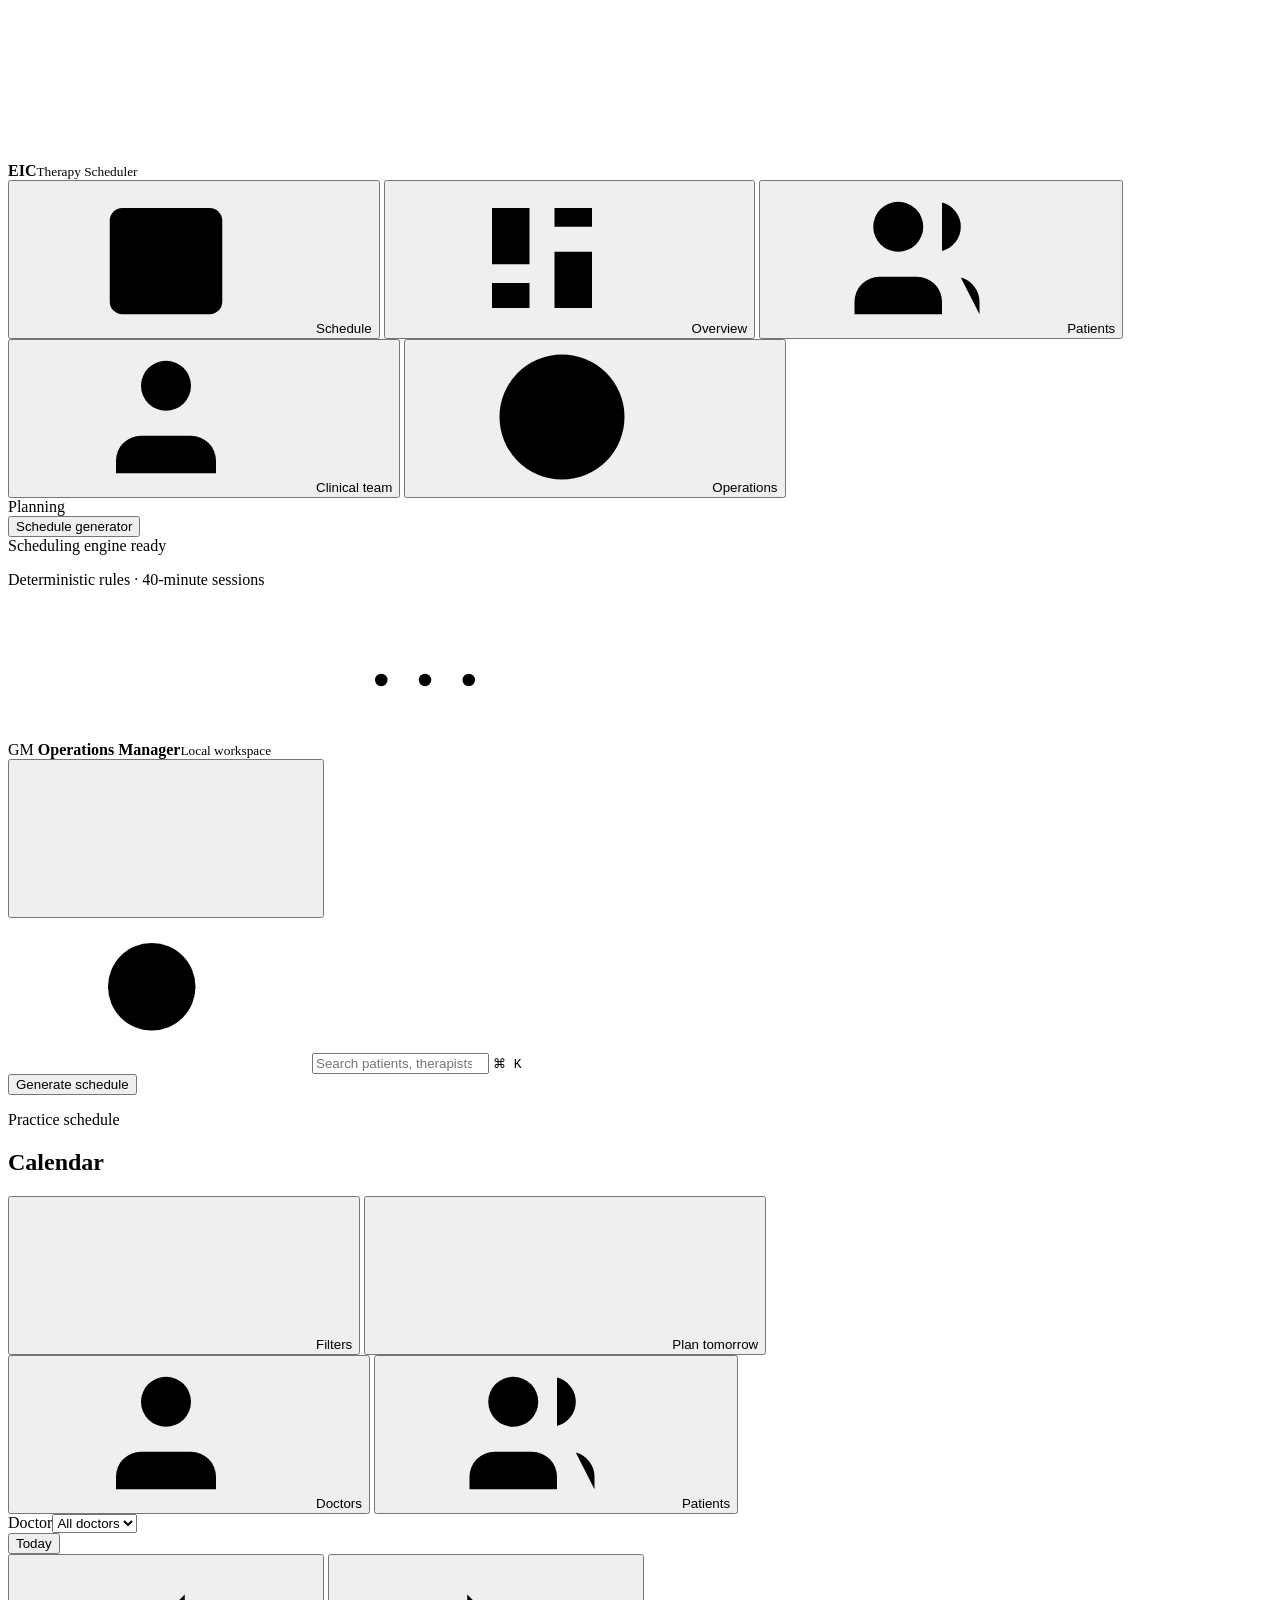
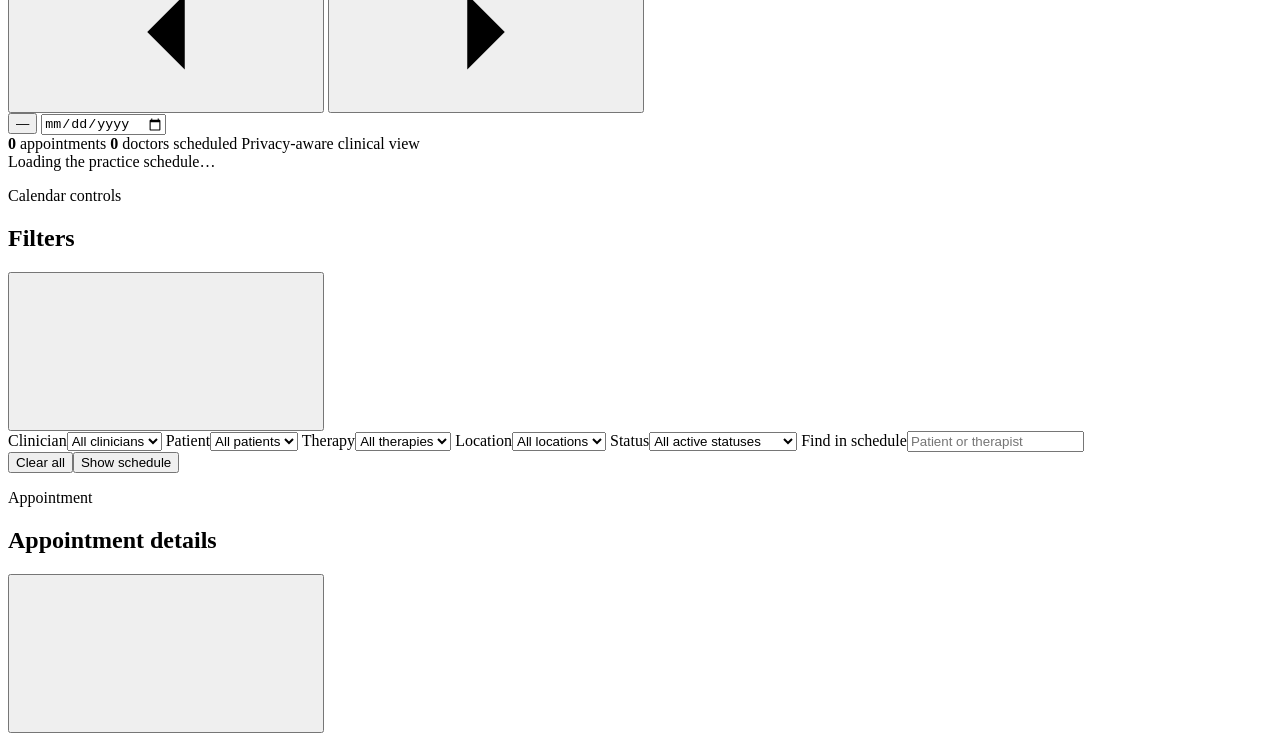
==== web/index.html @ 05a81a02 "Update Therapy Scheduler workflows" ====
<!doctype html>
<html lang="en">
<head>
  <meta charset="utf-8">
  <meta name="viewport" content="width=device-width, initial-scale=1">
  <meta name="theme-color" content="#0c2530">
  <meta name="description" content="EIC therapy scheduling workspace for clinical teams.">
  <title>EIC Therapy Scheduler</title>
  <link rel="preconnect" href="https://fonts.googleapis.com">
  <link rel="preconnect" href="https://fonts.gstatic.com" crossorigin>
  <link href="https://fonts.googleapis.com/css2?family=DM+Sans:wght@400;500;600;700&family=Manrope:wght@600;700&display=swap" rel="stylesheet">
  <link rel="stylesheet" href="/styles.css">
</head>
<body>
  <svg class="icon-sprite" aria-hidden="true">
    <symbol id="i-calendar" viewBox="0 0 24 24"><path d="M7 2v3M17 2v3M3.5 9h17M5 4h14a2 2 0 0 1 2 2v13a2 2 0 0 1-2 2H5a2 2 0 0 1-2-2V6a2 2 0 0 1 2-2Z"/></symbol>
    <symbol id="i-overview" viewBox="0 0 24 24"><path d="M4 13h6V4H4v9Zm0 7h6v-4H4v4Zm10 0h6v-9h-6v9Zm0-13h6V4h-6v3Z"/></symbol>
    <symbol id="i-patients" viewBox="0 0 24 24"><path d="M16 21v-2a4 4 0 0 0-4-4H6a4 4 0 0 0-4 4v2M9 11a4 4 0 1 0 0-8 4 4 0 0 0 0 8ZM22 21v-2a4 4 0 0 0-3-3.87M16 3.13a4 4 0 0 1 0 7.75"/></symbol>
    <symbol id="i-team" viewBox="0 0 24 24"><path d="M20 21v-2a4 4 0 0 0-4-4H8a4 4 0 0 0-4 4v2M12 11a4 4 0 1 0 0-8 4 4 0 0 0 0 8Z"/></symbol>
    <symbol id="i-operations" viewBox="0 0 24 24"><path d="M12 22a10 10 0 1 0 0-20 10 10 0 0 0 0 20ZM12 6v6l4 2"/></symbol>
    <symbol id="i-search" viewBox="0 0 24 24"><circle cx="11" cy="11" r="7"/><path d="m20 20-4-4"/></symbol>
    <symbol id="i-filter" viewBox="0 0 24 24"><path d="M4 5h16M7 12h10M10 19h4"/></symbol>
    <symbol id="i-chevron-left" viewBox="0 0 24 24"><path d="m15 18-6-6 6-6"/></symbol>
    <symbol id="i-chevron-right" viewBox="0 0 24 24"><path d="m9 18 6-6-6-6"/></symbol>
    <symbol id="i-plus" viewBox="0 0 24 24"><path d="M12 5v14M5 12h14"/></symbol>
    <symbol id="i-close" viewBox="0 0 24 24"><path d="m6 6 12 12M18 6 6 18"/></symbol>
    <symbol id="i-location" viewBox="0 0 24 24"><path d="M20 10c0 5-8 12-8 12S4 15 4 10a8 8 0 1 1 16 0Z"/><circle cx="12" cy="10" r="2.5"/></symbol>
    <symbol id="i-clock" viewBox="0 0 24 24"><circle cx="12" cy="12" r="9"/><path d="M12 7v5l3 2"/></symbol>
    <symbol id="i-user" viewBox="0 0 24 24"><circle cx="12" cy="8" r="4"/><path d="M4 21a8 8 0 0 1 16 0"/></symbol>
    <symbol id="i-activity" viewBox="0 0 24 24"><path d="M3 12h4l2-7 4 14 2-7h6"/></symbol>
    <symbol id="i-alert" viewBox="0 0 24 24"><path d="M12 3 2.5 20h19L12 3Z"/><path d="M12 9v4M12 17h.01"/></symbol>
    <symbol id="i-bell" viewBox="0 0 24 24"><path d="M18 8a6 6 0 0 0-12 0c0 7-3 7-3 9h18c0-2-3-2-3-9ZM10 21h4"/></symbol>
    <symbol id="i-menu" viewBox="0 0 24 24"><path d="M4 7h16M4 12h16M4 17h16"/></symbol>
    <symbol id="i-more" viewBox="0 0 24 24"><circle cx="5" cy="12" r="1"/><circle cx="12" cy="12" r="1"/><circle cx="19" cy="12" r="1"/></symbol>
    <symbol id="i-check" viewBox="0 0 24 24"><path d="m5 12 4 4L19 6"/></symbol>
    <symbol id="i-arrow" viewBox="0 0 24 24"><path d="M5 12h14M13 6l6 6-6 6"/></symbol>
    <symbol id="i-sparkles" viewBox="0 0 24 24"><path d="m12 3 1.6 4.4L18 9l-4.4 1.6L12 15l-1.6-4.4L6 9l4.4-1.6L12 3Z"/><path d="m19 14 .8 2.2L22 17l-2.2.8L19 20l-.8-2.2L16 17l2.2-.8L19 14ZM5 15l.6 1.4L7 17l-1.4.6L5 19l-.6-1.4L3 17l1.4-.6L5 15Z"/></symbol>
  </svg>

  <div class="app-shell">
    <aside class="sidebar" id="sidebar">
      <div class="brand">
        <span class="brand-mark" aria-hidden="true"><span></span><span></span><span></span></span>
        <span class="brand-copy"><strong>EIC</strong><small>Therapy Scheduler</small></span>
      </div>
      <nav class="primary-nav" aria-label="Primary navigation">
        <button class="nav-item active" data-view="schedule"><svg><use href="#i-calendar"/></svg><span>Schedule</span></button>
        <button class="nav-item" data-view="overview"><svg><use href="#i-overview"/></svg><span>Overview</span></button>
        <button class="nav-item" data-view="patients"><svg><use href="#i-patients"/></svg><span>Patients</span></button>
        <button class="nav-item" data-view="team"><svg><use href="#i-team"/></svg><span>Clinical team</span></button>
        <button class="nav-item" data-view="operations"><svg><use href="#i-operations"/></svg><span>Operations</span><span class="nav-badge" id="attentionBadge" hidden>0</span></button>
      </nav>
      <div class="nav-section-label">Planning</div>
      <nav class="primary-nav" aria-label="Planning navigation">
        <button class="nav-item" data-view="generator"><span>Schedule generator</span></button>
      </nav>
      <div class="sidebar-spacer"></div>
      <div class="system-card">
        <div class="system-line"><span class="status-dot"></span><span>Scheduling engine ready</span></div>
        <p>Deterministic rules · 40-minute sessions</p>
      </div>
      <div class="user-chip">
        <span class="avatar">GM</span>
        <span><strong>Operations Manager</strong><small>Local workspace</small></span>
        <svg><use href="#i-more"/></svg>
      </div>
    </aside>

    <div class="main-shell">
      <header class="topbar">
        <button class="icon-button mobile-menu" id="menuButton" aria-label="Open menu"><svg><use href="#i-menu"/></svg></button>
        <div class="global-search">
          <svg><use href="#i-search"/></svg>
          <input type="search" id="globalSearch" placeholder="Search patients, therapists, appointments" aria-label="Search">
          <kbd>⌘ K</kbd>
        </div>
        <div class="top-actions">
          <button class="primary-button compact" data-view-link="generator">Generate schedule</button>
        </div>
      </header>

      <main id="mainContent" tabindex="-1">
        <section class="view active" id="view-schedule" aria-labelledby="scheduleTitle">
          <div class="page-heading schedule-heading">
            <div>
              <p class="eyebrow">Practice schedule</p>
              <h1 id="scheduleTitle">Calendar</h1>
            </div>
            <div class="heading-actions">
              <button class="secondary-button" id="filterButton"><svg><use href="#i-filter"/></svg>Filters <span class="filter-count" id="filterCount" hidden>0</span></button>
              <button class="primary-button" data-view-link="generator"><svg><use href="#i-plus"/></svg><span>Plan tomorrow</span></button>
            </div>
          </div>

          <div class="schedule-toolbar">
            <div class="perspective-switcher" role="group" aria-label="Schedule perspective">
              <button data-perspective="therapist" class="active"><svg><use href="#i-team"/></svg>Doctors</button>
              <button data-perspective="patient"><svg><use href="#i-patients"/></svg>Patients</button>
            </div>
            <label class="perspective-picker"><span id="perspectivePickerLabel">Doctor</span><select id="perspectiveEntityPicker" aria-label="Choose doctor"><option value="">All doctors</option></select></label>
            <div class="date-nav">
              <button class="ghost-button" id="todayButton">Today</button>
              <div class="stepper">
                <button class="icon-button" id="previousDate" aria-label="Previous period"><svg><use href="#i-chevron-left"/></svg></button>
                <button class="icon-button" id="nextDate" aria-label="Next period"><svg><use href="#i-chevron-right"/></svg></button>
              </div>
              <button class="date-display" id="dateDisplay" aria-label="Choose date">—</button>
              <input class="visually-hidden" type="date" id="datePicker">
            </div>
          </div>

          <div class="active-filter-row" id="activeFilters" hidden></div>
          <div class="preview-banner" id="previewBanner" hidden><span><strong>Unsaved schedule preview</strong> · Review doctor and patient views before saving.</span><button id="hidePreview">Hide preview</button></div>
          <div class="calendar-summary" id="calendarSummary">
            <span><strong id="visibleAppointmentCount">0</strong> appointments</span>
            <span><strong id="visibleTherapistCount">0</strong> <span id="visibleEntityLabel">doctors scheduled</span></span>
            <span class="privacy-note"><span class="status-dot"></span> Privacy-aware clinical view</span>
          </div>
          <div class="calendar-surface" id="calendarSurface" aria-live="polite">
            <div class="loading-state"><span class="spinner"></span>Loading the practice schedule…</div>
          </div>
        </section>

        <section class="view" id="view-overview" aria-labelledby="overviewTitle"></section>
        <section class="view" id="view-patients" aria-labelledby="patientsTitle"></section>
        <section class="view" id="view-team" aria-labelledby="teamTitle"></section>
        <section class="view" id="view-operations" aria-labelledby="operationsTitle"></section>
        <section class="view" id="view-generator" aria-labelledby="generatorTitle"></section>
      </main>
    </div>
  </div>

  <aside class="drawer filter-drawer" id="filterDrawer" aria-hidden="true" aria-labelledby="filterTitle">
    <div class="drawer-header"><div><p class="eyebrow">Calendar controls</p><h2 id="filterTitle">Filters</h2></div><button class="icon-button" data-close-drawer aria-label="Close filters"><svg><use href="#i-close"/></svg></button></div>
    <form id="filterForm" class="drawer-body filter-form">
      <label>Clinician<select id="therapistFilter"><option value="">All clinicians</option></select></label>
      <label>Patient<select id="patientFilter"><option value="">All patients</option></select></label>
      <label>Therapy<select id="departmentFilter"><option value="">All therapies</option></select></label>
      <label>Location<select id="locationFilter"><option value="">All locations</option></select></label>
      <label>Status<select id="statusFilter"><option value="">All active statuses</option><option value="PROPOSED">Proposed</option><option value="PENDING_CONFIRMATION">Pending confirmation</option><option value="CONFIRMED">Confirmed</option><option value="COMPLETED">Completed</option><option value="NEEDS_RESCHEDULING">Needs rescheduling</option></select></label>
      <label>Find in schedule<input id="scheduleSearch" type="search" placeholder="Patient or therapist"></label>
    </form>
    <div class="drawer-footer"><button class="ghost-button" id="clearFilters">Clear all</button><button class="primary-button" id="applyFilters">Show schedule</button></div>
  </aside>

  <aside class="drawer appointment-drawer" id="appointmentDrawer" aria-hidden="true" aria-labelledby="appointmentTitle">
    <div class="drawer-header"><div><p class="eyebrow">Appointment</p><h2 id="appointmentTitle">Appointment details</h2></div><button class="icon-button" data-close-drawer aria-label="Close appointment"><svg><use href="#i-close"/></svg></button></div>
    <div id="appointmentDetails" class="drawer-body"></div>
  </aside>

  <div class="drawer-backdrop" id="drawerBackdrop" hidden></div>
  <div class="toast-region" id="toastRegion" aria-live="polite" aria-atomic="true"></div>
  <script src="/whatsapp_controls.js" defer></script>
  <script src="/app.js" defer></script>
</body>
</html>
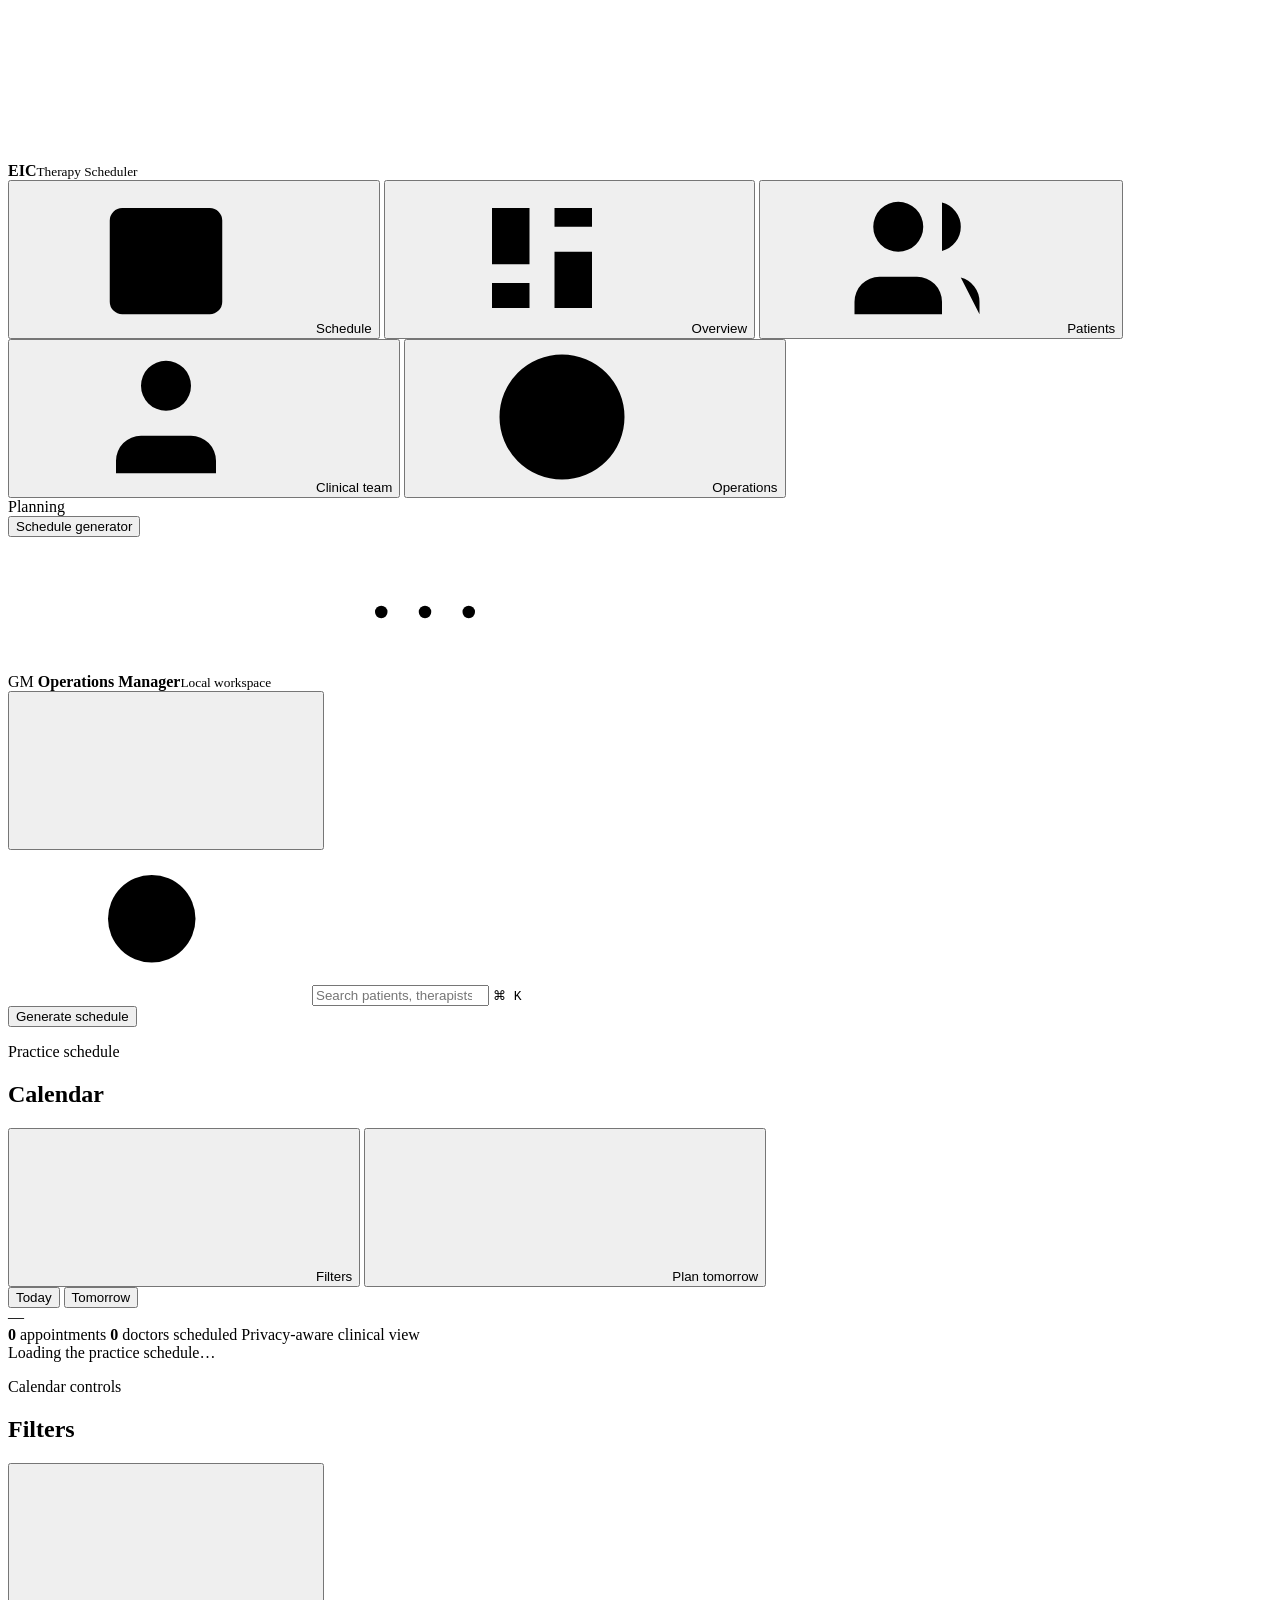
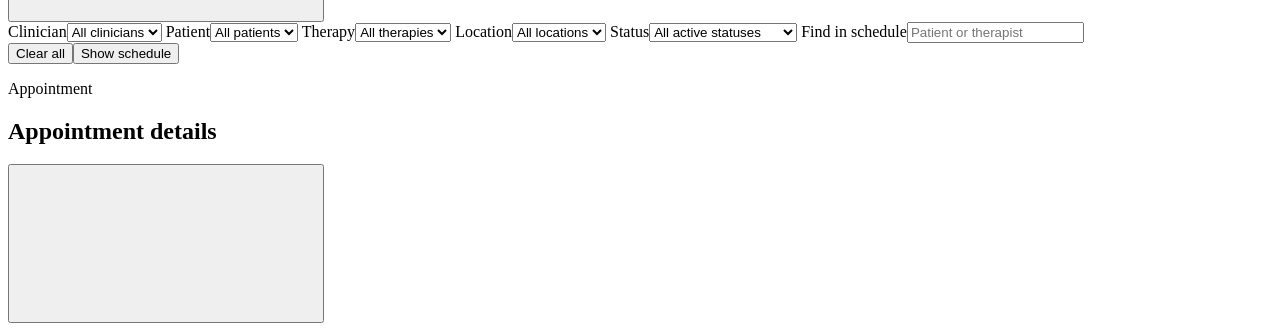
==== commit 5654984a: "Updated UI" ====
--- a/web/index.html
+++ b/web/index.html
@@ -55,10 +55,6 @@
         <button class="nav-item" data-view="generator"><span>Schedule generator</span></button>
       </nav>
       <div class="sidebar-spacer"></div>
-      <div class="system-card">
-        <div class="system-line"><span class="status-dot"></span><span>Scheduling engine ready</span></div>
-        <p>Deterministic rules · 40-minute sessions</p>
-      </div>
       <div class="user-chip">
         <span class="avatar">GM</span>
         <span><strong>Operations Manager</strong><small>Local workspace</small></span>
@@ -93,20 +89,11 @@
           </div>
 
           <div class="schedule-toolbar">
-            <div class="perspective-switcher" role="group" aria-label="Schedule perspective">
-              <button data-perspective="therapist" class="active"><svg><use href="#i-team"/></svg>Doctors</button>
-              <button data-perspective="patient"><svg><use href="#i-patients"/></svg>Patients</button>
+            <div class="perspective-switcher day-switcher" role="group" aria-label="Choose day">
+              <button data-calendar-day="today" class="active" aria-pressed="true">Today</button>
+              <button data-calendar-day="tomorrow" aria-pressed="false">Tomorrow</button>
             </div>
-            <label class="perspective-picker"><span id="perspectivePickerLabel">Doctor</span><select id="perspectiveEntityPicker" aria-label="Choose doctor"><option value="">All doctors</option></select></label>
-            <div class="date-nav">
-              <button class="ghost-button" id="todayButton">Today</button>
-              <div class="stepper">
-                <button class="icon-button" id="previousDate" aria-label="Previous period"><svg><use href="#i-chevron-left"/></svg></button>
-                <button class="icon-button" id="nextDate" aria-label="Next period"><svg><use href="#i-chevron-right"/></svg></button>
-              </div>
-              <button class="date-display" id="dateDisplay" aria-label="Choose date">—</button>
-              <input class="visually-hidden" type="date" id="datePicker">
-            </div>
+            <span class="date-display day-display" id="dateDisplay">—</span>
           </div>
 
           <div class="active-filter-row" id="activeFilters" hidden></div>
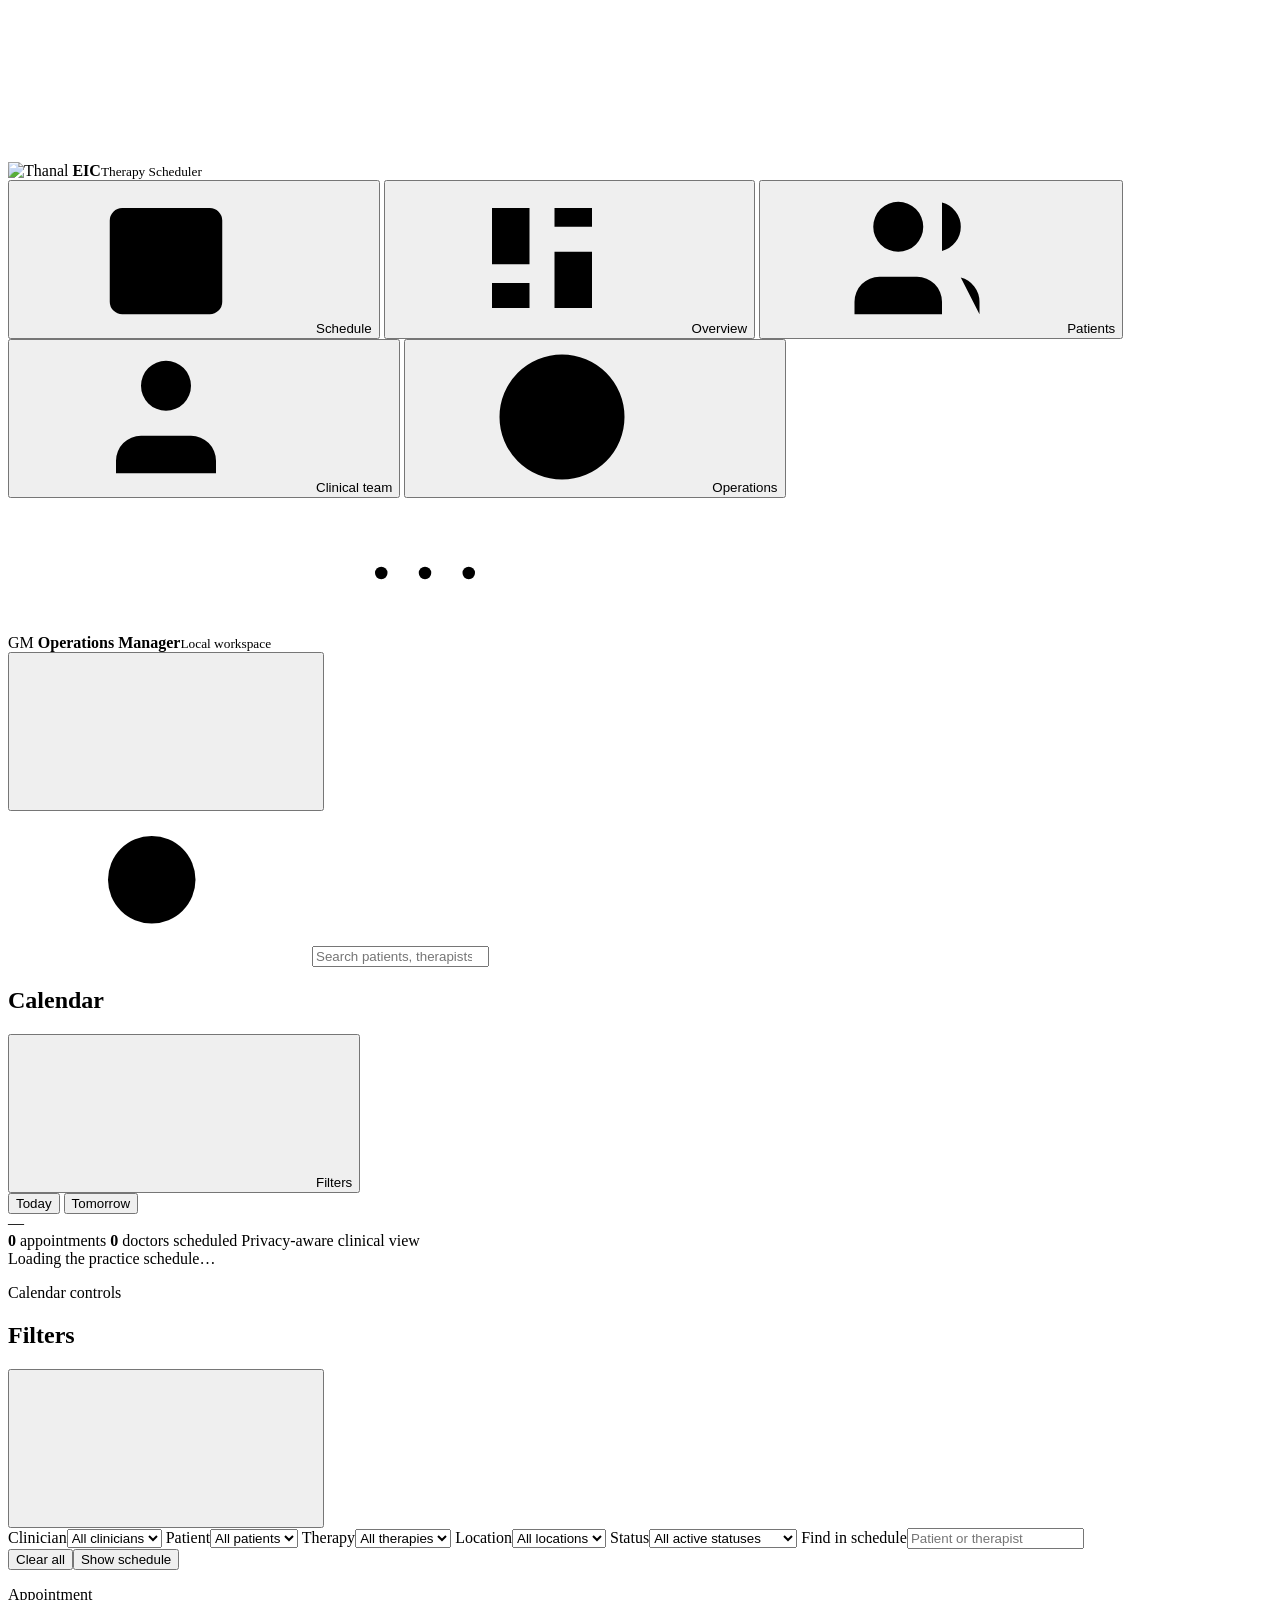
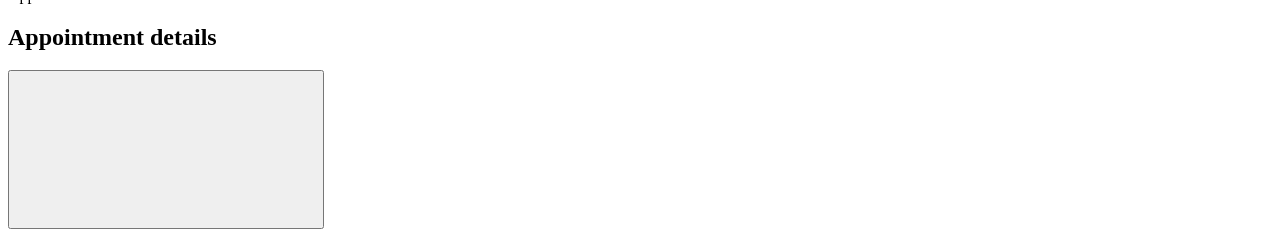
==== commit d369d321: "Latest Version as Of 18-11" ====
--- a/web/index.html
+++ b/web/index.html
@@ -6,6 +6,8 @@
   <meta name="theme-color" content="#0c2530">
   <meta name="description" content="EIC therapy scheduling workspace for clinical teams.">
   <title>EIC Therapy Scheduler</title>
+  <link rel="icon" type="image/png" sizes="any" href="/favicon.png?v=thanal-1">
+  <link rel="shortcut icon" href="/favicon.ico?v=thanal-1">
   <link rel="preconnect" href="https://fonts.googleapis.com">
   <link rel="preconnect" href="https://fonts.gstatic.com" crossorigin>
   <link href="https://fonts.googleapis.com/css2?family=DM+Sans:wght@400;500;600;700&family=Manrope:wght@600;700&display=swap" rel="stylesheet">
@@ -29,6 +31,8 @@
     <symbol id="i-user" viewBox="0 0 24 24"><circle cx="12" cy="8" r="4"/><path d="M4 21a8 8 0 0 1 16 0"/></symbol>
     <symbol id="i-activity" viewBox="0 0 24 24"><path d="M3 12h4l2-7 4 14 2-7h6"/></symbol>
     <symbol id="i-alert" viewBox="0 0 24 24"><path d="M12 3 2.5 20h19L12 3Z"/><path d="M12 9v4M12 17h.01"/></symbol>
+    <symbol id="i-whatsapp" viewBox="0 0 24 24"><path fill="#25D366" stroke="none" d="M17.472 14.382c-.297-.149-1.758-.867-2.03-.967-.273-.099-.471-.148-.67.15-.197.297-.767.966-.94 1.164-.173.199-.347.223-.644.075-.297-.15-1.255-.463-2.39-1.475-.883-.788-1.48-1.761-1.653-2.059-.173-.297-.018-.458.13-.606.134-.133.298-.347.446-.52.149-.174.198-.298.298-.497.099-.198.05-.371-.025-.52-.075-.149-.669-1.612-.916-2.207-.242-.579-.487-.5-.669-.51-.173-.008-.371-.01-.57-.01-.198 0-.52.074-.792.372-.272.297-1.04 1.016-1.04 2.479 0 1.462 1.065 2.875 1.213 3.074.149.198 2.096 3.2 5.077 4.487.709.306 1.262.489 1.694.625.712.227 1.36.195 1.871.118.571-.085 1.758-.719 2.006-1.413.248-.694.248-1.289.173-1.413-.074-.124-.272-.198-.57-.347m-5.421 7.403h-.004a9.87 9.87 0 0 1-5.031-1.378l-.361-.214-3.741.982.998-3.648-.235-.374a9.86 9.86 0 0 1-1.51-5.26c.001-5.45 4.436-9.884 9.888-9.884 2.64 0 5.122 1.03 6.988 2.898a9.825 9.825 0 0 1 2.893 6.994c-.003 5.45-4.437 9.884-9.885 9.884m8.413-18.297A11.815 11.815 0 0 0 12.05 0C5.495 0 .16 5.335.157 11.892c0 2.096.547 4.142 1.588 5.945L.057 24l6.305-1.654a11.882 11.882 0 0 0 5.683 1.448h.005c6.554 0 11.89-5.335 11.893-11.893a11.821 11.821 0 0 0-3.48-8.413Z"/></symbol>
+    <symbol id="i-info" viewBox="0 0 24 24"><circle cx="12" cy="12" r="9"/><path d="M12 11v5M12 8h.01"/></symbol>
     <symbol id="i-bell" viewBox="0 0 24 24"><path d="M18 8a6 6 0 0 0-12 0c0 7-3 7-3 9h18c0-2-3-2-3-9ZM10 21h4"/></symbol>
     <symbol id="i-menu" viewBox="0 0 24 24"><path d="M4 7h16M4 12h16M4 17h16"/></symbol>
     <symbol id="i-more" viewBox="0 0 24 24"><circle cx="5" cy="12" r="1"/><circle cx="12" cy="12" r="1"/><circle cx="19" cy="12" r="1"/></symbol>
@@ -40,7 +44,7 @@
   <div class="app-shell">
     <aside class="sidebar" id="sidebar">
       <div class="brand">
-        <span class="brand-mark" aria-hidden="true"><span></span><span></span><span></span></span>
+        <img class="brand-mark" src="/favicon.png?v=thanal-1" alt="Thanal" width="48" height="34">
         <span class="brand-copy"><strong>EIC</strong><small>Therapy Scheduler</small></span>
       </div>
       <nav class="primary-nav" aria-label="Primary navigation">
@@ -49,10 +53,6 @@
         <button class="nav-item" data-view="patients"><svg><use href="#i-patients"/></svg><span>Patients</span></button>
         <button class="nav-item" data-view="team"><svg><use href="#i-team"/></svg><span>Clinical team</span></button>
         <button class="nav-item" data-view="operations"><svg><use href="#i-operations"/></svg><span>Operations</span><span class="nav-badge" id="attentionBadge" hidden>0</span></button>
-      </nav>
-      <div class="nav-section-label">Planning</div>
-      <nav class="primary-nav" aria-label="Planning navigation">
-        <button class="nav-item" data-view="generator"><span>Schedule generator</span></button>
       </nav>
       <div class="sidebar-spacer"></div>
       <div class="user-chip">
@@ -68,10 +68,6 @@
         <div class="global-search">
           <svg><use href="#i-search"/></svg>
           <input type="search" id="globalSearch" placeholder="Search patients, therapists, appointments" aria-label="Search">
-          <kbd>⌘ K</kbd>
-        </div>
-        <div class="top-actions">
-          <button class="primary-button compact" data-view-link="generator">Generate schedule</button>
         </div>
       </header>
 
@@ -79,12 +75,10 @@
         <section class="view active" id="view-schedule" aria-labelledby="scheduleTitle">
           <div class="page-heading schedule-heading">
             <div>
-              <p class="eyebrow">Practice schedule</p>
               <h1 id="scheduleTitle">Calendar</h1>
             </div>
             <div class="heading-actions">
               <button class="secondary-button" id="filterButton"><svg><use href="#i-filter"/></svg>Filters <span class="filter-count" id="filterCount" hidden>0</span></button>
-              <button class="primary-button" data-view-link="generator"><svg><use href="#i-plus"/></svg><span>Plan tomorrow</span></button>
             </div>
           </div>
 
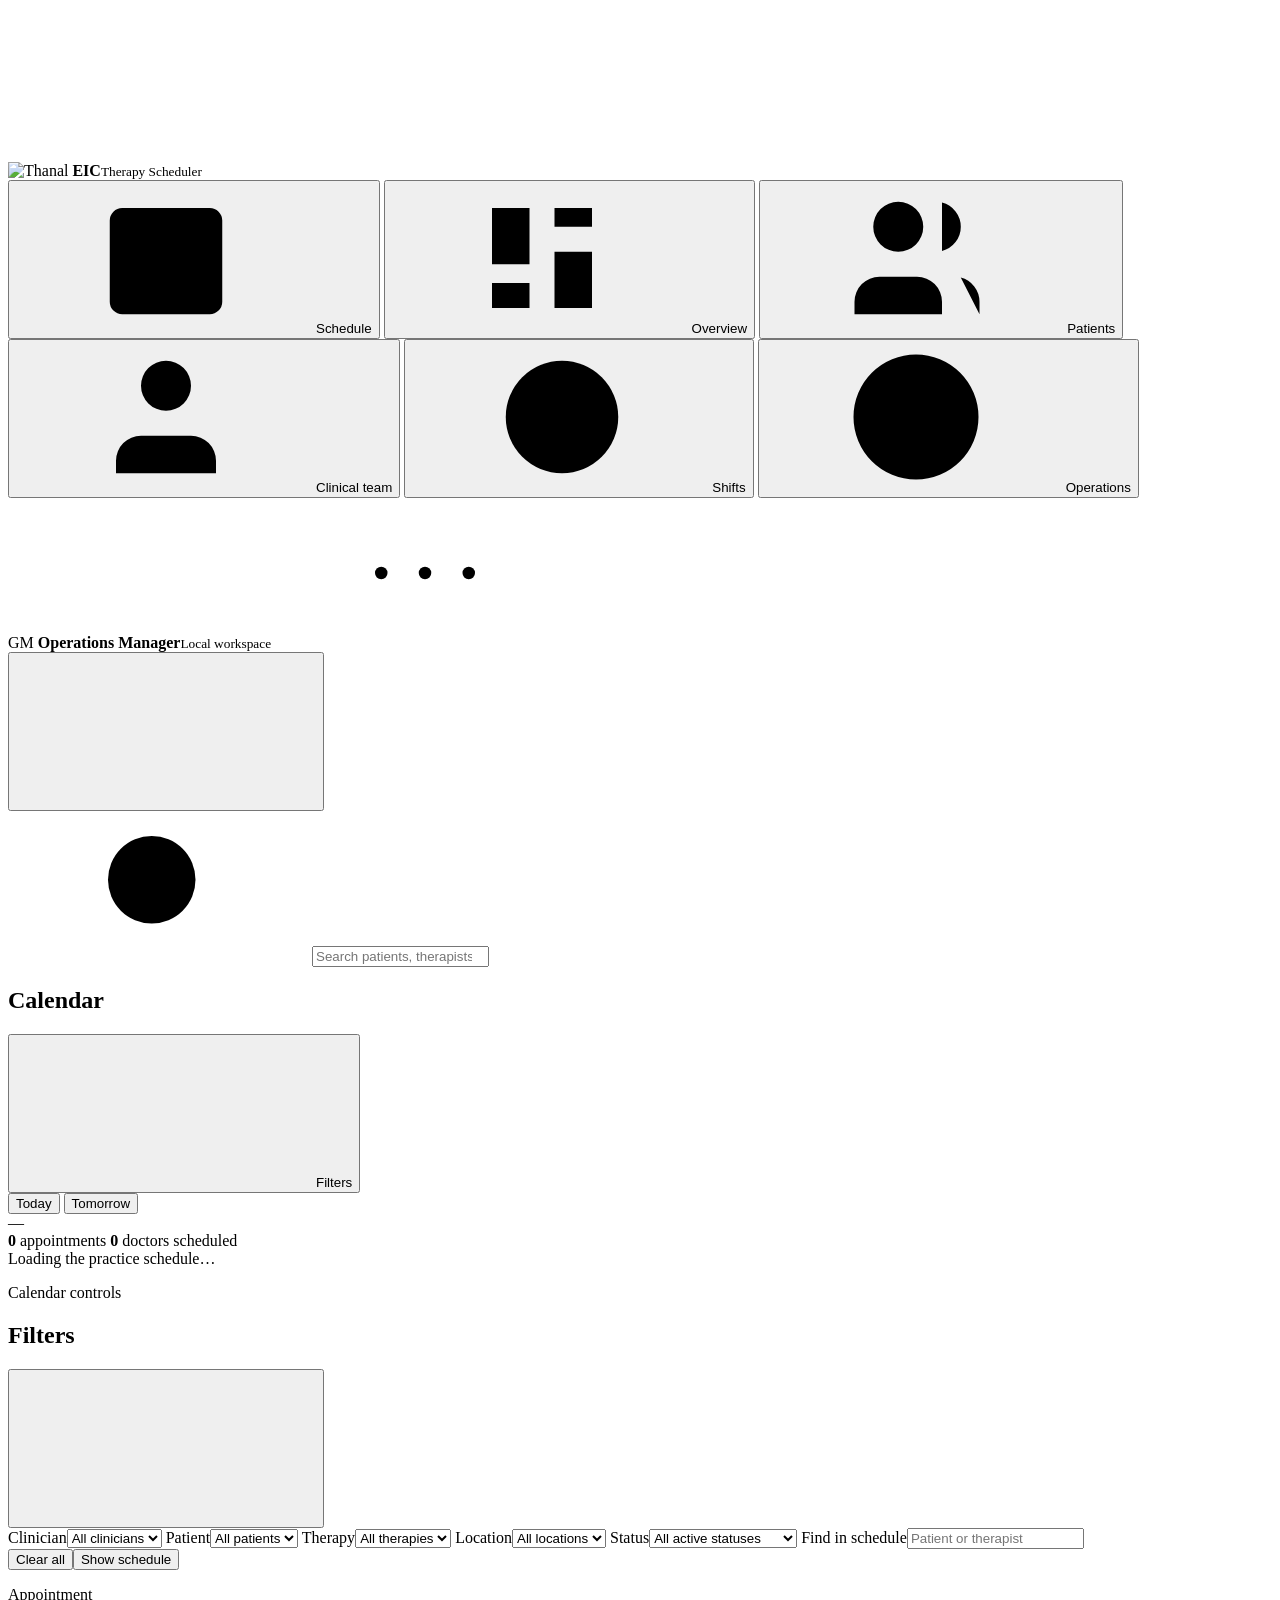
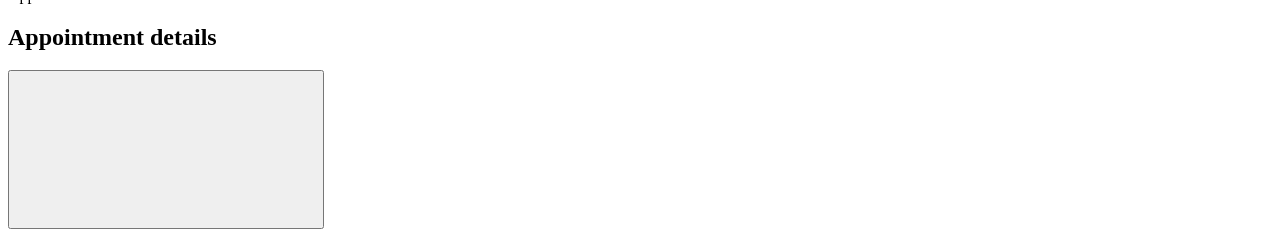
==== commit 73088996: "added shift" ====
--- a/web/index.html
+++ b/web/index.html
@@ -52,6 +52,7 @@
         <button class="nav-item" data-view="overview"><svg><use href="#i-overview"/></svg><span>Overview</span></button>
         <button class="nav-item" data-view="patients"><svg><use href="#i-patients"/></svg><span>Patients</span></button>
         <button class="nav-item" data-view="team"><svg><use href="#i-team"/></svg><span>Clinical team</span></button>
+        <button class="nav-item" data-view="shifts"><svg><use href="#i-clock"/></svg><span>Shifts</span></button>
         <button class="nav-item" data-view="operations"><svg><use href="#i-operations"/></svg><span>Operations</span><span class="nav-badge" id="attentionBadge" hidden>0</span></button>
       </nav>
       <div class="sidebar-spacer"></div>
@@ -88,6 +89,7 @@
               <button data-calendar-day="tomorrow" aria-pressed="false">Tomorrow</button>
             </div>
             <span class="date-display day-display" id="dateDisplay">—</span>
+            <label class="shift-view-picker" id="shiftViewPicker" hidden>Shift<select id="shiftViewSelect" aria-label="Show clinicians on this shift"></select></label>
           </div>
 
           <div class="active-filter-row" id="activeFilters" hidden></div>
@@ -95,7 +97,6 @@
           <div class="calendar-summary" id="calendarSummary">
             <span><strong id="visibleAppointmentCount">0</strong> appointments</span>
             <span><strong id="visibleTherapistCount">0</strong> <span id="visibleEntityLabel">doctors scheduled</span></span>
-            <span class="privacy-note"><span class="status-dot"></span> Privacy-aware clinical view</span>
           </div>
           <div class="calendar-surface" id="calendarSurface" aria-live="polite">
             <div class="loading-state"><span class="spinner"></span>Loading the practice schedule…</div>
@@ -105,6 +106,7 @@
         <section class="view" id="view-overview" aria-labelledby="overviewTitle"></section>
         <section class="view" id="view-patients" aria-labelledby="patientsTitle"></section>
         <section class="view" id="view-team" aria-labelledby="teamTitle"></section>
+        <section class="view" id="view-shifts" aria-labelledby="shiftsTitle"></section>
         <section class="view" id="view-operations" aria-labelledby="operationsTitle"></section>
         <section class="view" id="view-generator" aria-labelledby="generatorTitle"></section>
       </main>
